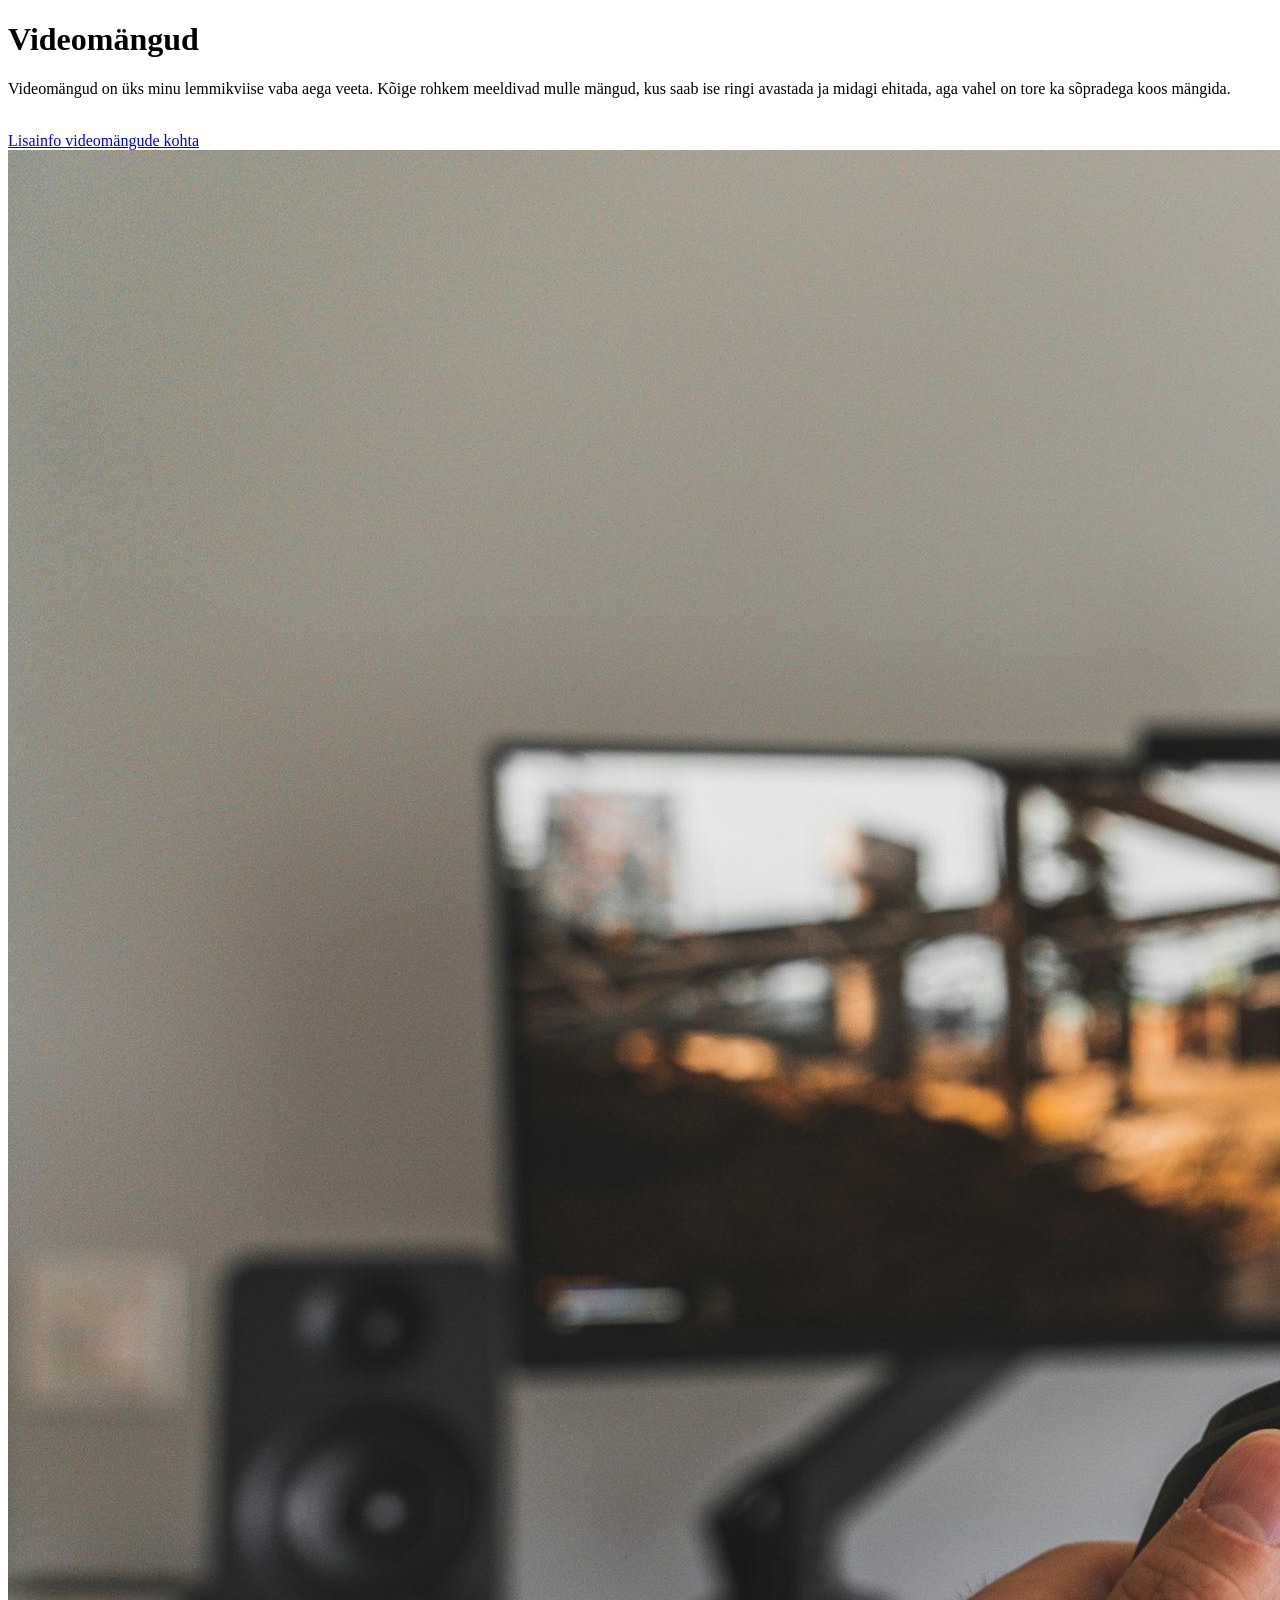
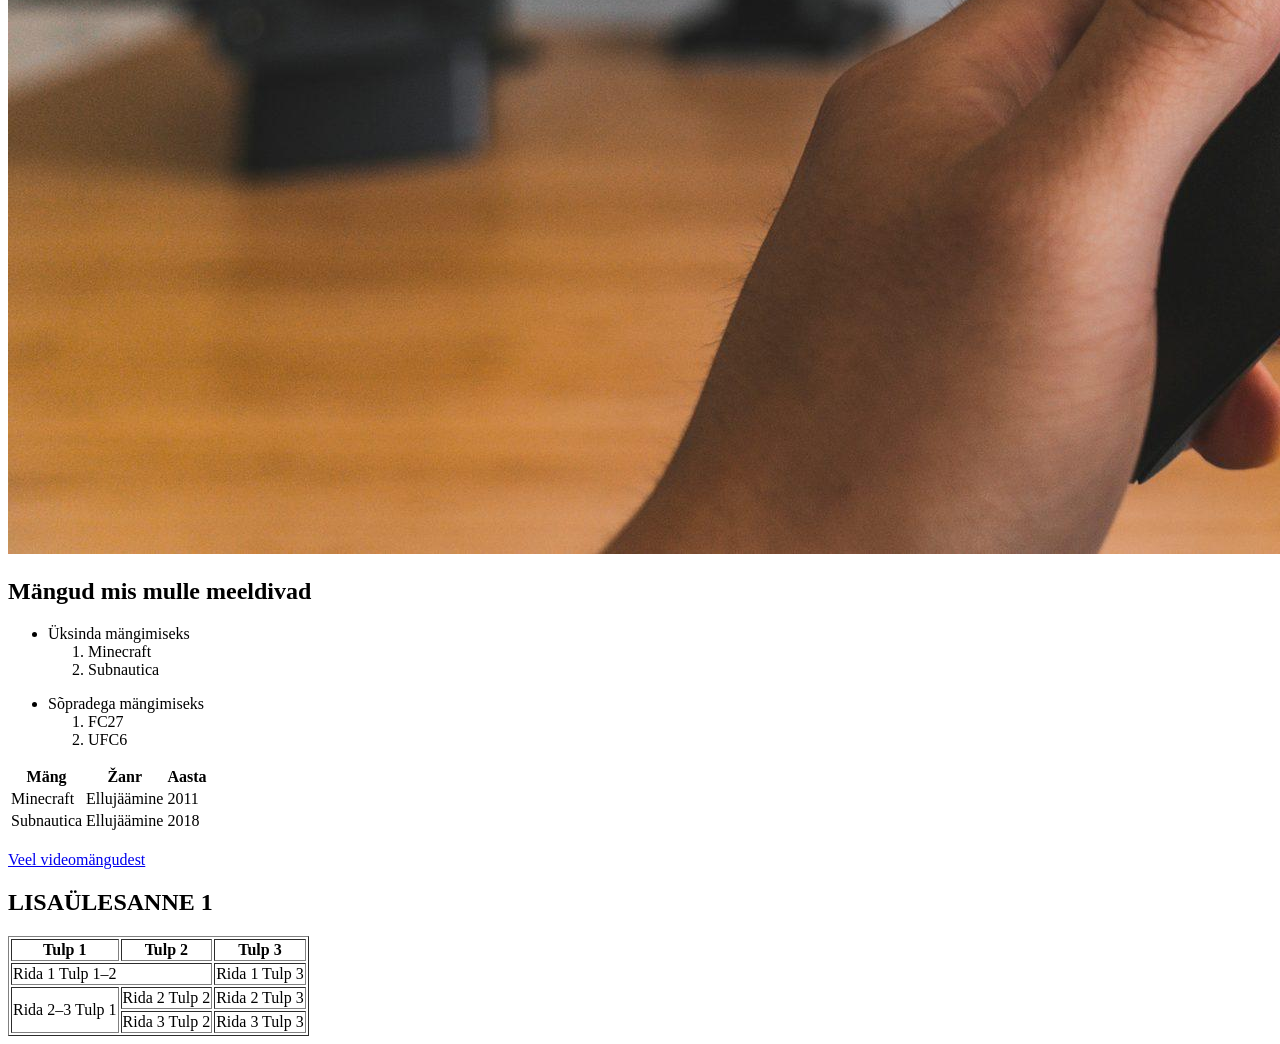
==== index.html @ d70b34aa "Lisan eelmise seminari failid" ====
<!DOCTYPE html>
<html lang="et">
<head>
    <meta charset="UTF-8">
    <title>Videomängud</title>
</head>
<body>

<h1>Videomängud</h1>

<p>Videomängud on üks minu lemmikviise vaba aega veeta. Kõige rohkem meeldivad mulle mängud, kus saab ise ringi avastada ja midagi ehitada, aga vahel on tore ka sõpradega koos mängida.</p>

<br>

<a href="https://et.wikipedia.org/wiki/Kategooria:Videom%C3%A4ngud" target="_blank">Lisainfo videomängude kohta</a>

<img src="videomäng.jpeg" alt="Videomängude pilt">

<h2>Mängud mis mulle meeldivad</h2>

<ul>
    <li>Üksinda mängimiseks
        <ol>
            <li>Minecraft</li>
            <li>Subnautica</li>
        </ol>
    </li>
</ul>

<ul>
    <li>Sõpradega mängimiseks
        <ol>
            <li>FC27</li>
            <li>UFC6</li>
        </ol>
    </li>
</ul>

<table>
    <tr>
        <th>Mäng</th>
        <th>Žanr</th>
        <th>Aasta</th>
    </tr>
    <tr>
        <td>Minecraft</td>
        <td>Ellujäämine</td>
        <td>2011</td>
    </tr>
    <tr>
        <td>Subnautica</td>
        <td>Ellujäämine</td>
        <td>2018</td>
    </tr>
</table>

<br>

<a href="mangud.html">Veel videomängudest</a>

<h2>LISAÜLESANNE 1</h2>

<table border="1">
    <tr>
        <th>Tulp 1</th>
        <th>Tulp 2</th>
        <th>Tulp 3</th> 
    </tr>
    <tr>
        <td colspan="2">Rida 1 Tulp 1–2</td>
        <td>Rida 1 Tulp 3</td>
    </tr>
    <tr>
        <td rowspan="2">Rida 2–3 Tulp 1</td>
        <td>Rida 2 Tulp 2</td>
        <td>Rida 2 Tulp 3</td>
    </tr>
    <tr>
        <td>Rida 3 Tulp 2</td>
        <td>Rida 3 Tulp 3</td>
    </tr>
</table>

</body>
</html>
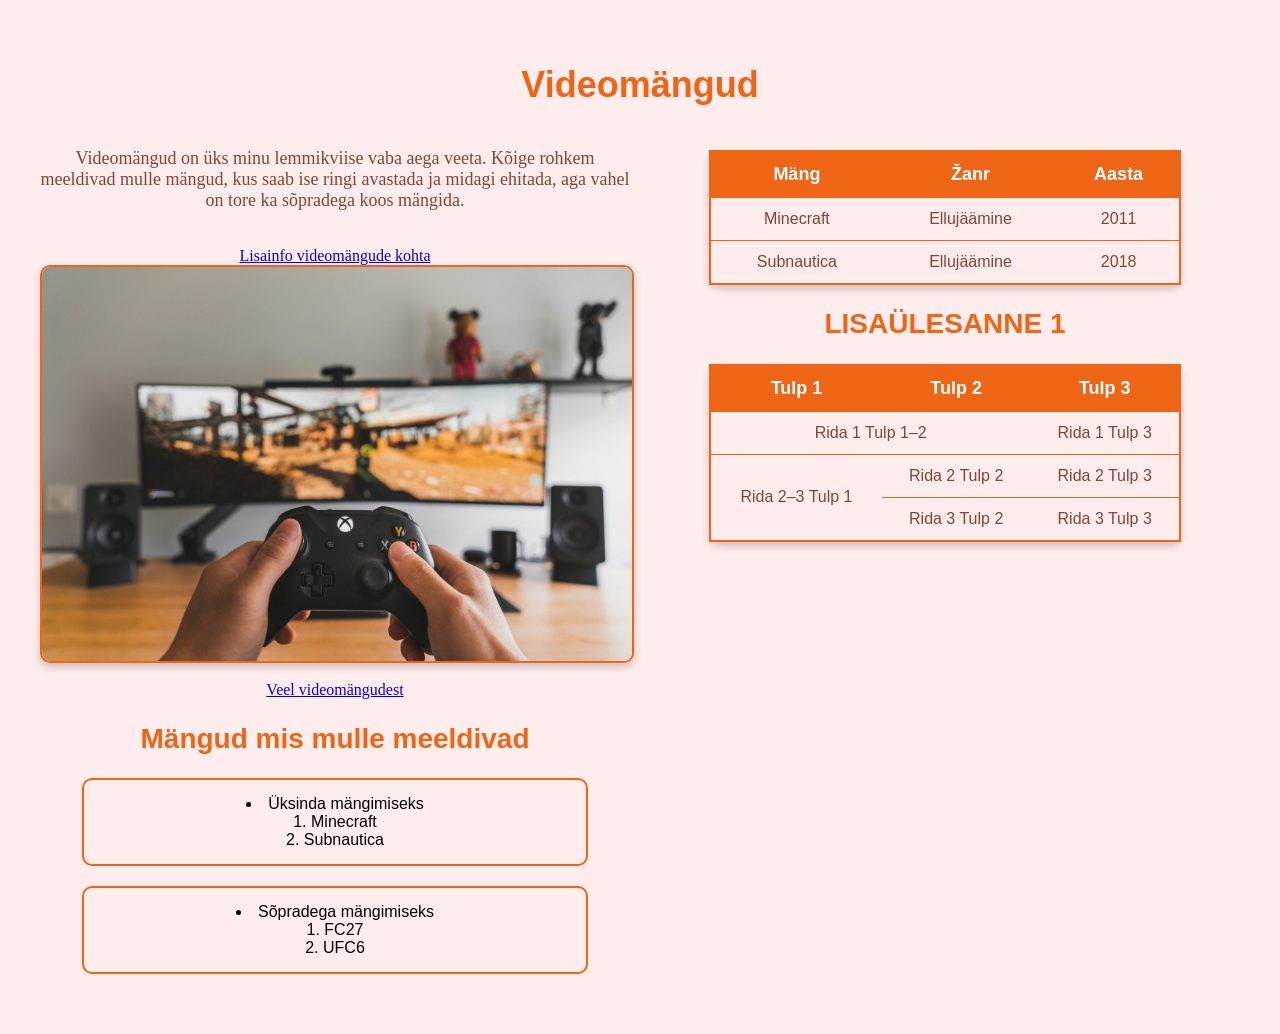
==== commit 7a561453: "muutsin lehe paremaks ja vasakuks pooleks" ====
--- a/index.html
+++ b/index.html
@@ -4,83 +4,96 @@
 <head>
     <meta charset="UTF-8">
     <title>Videomängud</title>
+    <link rel="stylesheet" href="style.css">
 </head>
 <body>
 
 <h1>Videomängud</h1>
 
-<p>Videomängud on üks minu lemmikviise vaba aega veeta. Kõige rohkem meeldivad mulle mängud, kus saab ise ringi avastada ja midagi ehitada, aga vahel on tore ka sõpradega koos mängida.</p>
+<div class="container">
 
-<br>
+    <div class="vasak">
 
-<a href="https://et.wikipedia.org/wiki/Kategooria:Videom%C3%A4ngud" target="_blank">Lisainfo videomängude kohta</a>
+        <p>Videomängud on üks minu lemmikviise vaba aega veeta. Kõige rohkem meeldivad mulle mängud, kus saab ise ringi avastada ja midagi ehitada, aga vahel on tore ka sõpradega koos mängida.</p>
 
-<img src="videomäng.jpeg" alt="Videomängude pilt">
+        <br>
 
-<h2>Mängud mis mulle meeldivad</h2>
+        <a href="https://et.wikipedia.org/wiki/Kategooria:Videom%C3%A4ngud" target="_blank">Lisainfo videomängude kohta</a>
 
-<ul>
-    <li>Üksinda mängimiseks
-        <ol>
-            <li>Minecraft</li>
-            <li>Subnautica</li>
-        </ol>
-    </li>
-</ul>
+        <img src="videomäng.jpeg" alt="Videomängude pilt">
 
-<ul>
-    <li>Sõpradega mängimiseks
-        <ol>
-            <li>FC27</li>
-            <li>UFC6</li>
-        </ol>
-    </li>
-</ul>
+        <br>
 
-<table>
-    <tr>
-        <th>Mäng</th>
-        <th>Žanr</th>
-        <th>Aasta</th>
-    </tr>
-    <tr>
-        <td>Minecraft</td>
-        <td>Ellujäämine</td>
-        <td>2011</td>
-    </tr>
-    <tr>
-        <td>Subnautica</td>
-        <td>Ellujäämine</td>
-        <td>2018</td>
-    </tr>
-</table>
+        <a href="mangud.html">Veel videomängudest</a>
 
-<br>
+        <h2>Mängud mis mulle meeldivad</h2>
 
-<a href="mangud.html">Veel videomängudest</a>
+        <ul>
+            <li>Üksinda mängimiseks
+                <ol>
+                    <li>Minecraft</li>
+                    <li>Subnautica</li>
+                </ol>
+            </li>
+        </ul>
 
-<h2>LISAÜLESANNE 1</h2>
+        <ul>
+            <li>Sõpradega mängimiseks
+                <ol>
+                    <li>FC27</li>
+                    <li>UFC6</li>
+                </ol>
+            </li>
+        </ul>
 
-<table border="1">
-    <tr>
-        <th>Tulp 1</th>
-        <th>Tulp 2</th>
-        <th>Tulp 3</th> 
-    </tr>
-    <tr>
-        <td colspan="2">Rida 1 Tulp 1–2</td>
-        <td>Rida 1 Tulp 3</td>
-    </tr>
-    <tr>
-        <td rowspan="2">Rida 2–3 Tulp 1</td>
-        <td>Rida 2 Tulp 2</td>
-        <td>Rida 2 Tulp 3</td>
-    </tr>
-    <tr>
-        <td>Rida 3 Tulp 2</td>
-        <td>Rida 3 Tulp 3</td>
-    </tr>
-</table>
+    </div>
+
+    <div class="parem">
+
+        <table>
+            <tr>
+                <th>Mäng</th>
+                <th>Žanr</th>
+                <th>Aasta</th>
+            </tr>
+            <tr>
+                <td>Minecraft</td>
+                <td>Ellujäämine</td>
+                <td>2011</td>
+            </tr>
+            <tr>
+                <td>Subnautica</td>
+                <td>Ellujäämine</td>
+                <td>2018</td>
+            </tr>
+        </table>
+
+        <h2>LISAÜLESANNE 1</h2>
+
+        <table>
+            <tr>
+                <th>Tulp 1</th>
+                <th>Tulp 2</th>
+                <th>Tulp 3</th>
+            </tr>
+            <tr>
+                <td colspan="2">Rida 1 Tulp 1–2</td>
+                <td>Rida 1 Tulp 3</td>
+            </tr>
+            <tr>
+                <td rowspan="2">Rida 2–3 Tulp 1</td>
+                <td>Rida 2 Tulp 2</td>
+                <td>Rida 2 Tulp 3</td>
+            </tr>
+            <tr>
+                <td>Rida 3 Tulp 2</td>
+                <td>Rida 3 Tulp 3</td>
+            </tr>
+        </table>
+
+    </div>
+
+</div>
 
 </body>
 </html>
--- a/style.css
+++ b/style.css
@@ -0,0 +1,91 @@
+h1 {
+    color: rgb(238, 101, 21);
+    font-size: 36px;
+    text-align: center;
+    font-family: Arial, sans-serif;
+}
+
+h2 {
+    color: rgb(238, 101, 21);
+    font-size: 28px;
+    text-align: center;
+    font-family: Arial, sans-serif;
+}
+
+p {
+    color: rgb(129, 70, 50);
+    font-size: 18px;
+    text-align: center;
+    font-family: Georgia, serif;
+}
+
+body {
+    background-color: rgb(255, 236, 236);
+    margin: 10px;
+    padding: 30px;
+    text-align: center;
+}
+
+img {
+    display: block;
+    margin: 0 auto;
+    max-width: 100%;
+    height: auto;
+    border-radius: 10px;
+    border: 2px solid rgb(238, 101, 21);
+    box-shadow: 0 4px 8px rgba(0, 0, 0, 0.2);
+}
+
+table {
+    width: 80%;
+    margin: 20px auto;
+    padding: 100px;
+    border-collapse: collapse;
+    font-family: Arial, sans-serif;
+    box-shadow: 0 4px 8px rgba(0, 0, 0, 0.2);
+    border-radius: 10px;
+    border: 2px solid rgb(238, 101, 21);
+}
+
+ul {
+    list-style-position: inside;
+    padding: 15px;
+    margin: 20px auto;
+    width: 80%;
+    font-family: Arial, sans-serif;
+    border-radius: 10px;
+    border: 2px solid rgb(238, 101, 21);
+    text-align: center;
+}
+
+tr {
+    border-bottom: 1px solid rgb(238, 101, 21);
+}
+
+th, td {
+    padding: 12px;
+    text-align: center;
+}
+
+td {
+    color: rgb(129, 70, 50);
+    font-size: 16px;
+}
+
+th {
+    background-color: rgb(238, 101, 21);
+    color: white;
+    font-size: 18px;
+}
+
+ol {
+    list-style-position: inside;
+    padding: 0;
+}
+
+.container {
+    display: grid;
+    grid-template-columns: 1fr 1fr;
+    gap: 20px;
+    align-items: start;
+}
